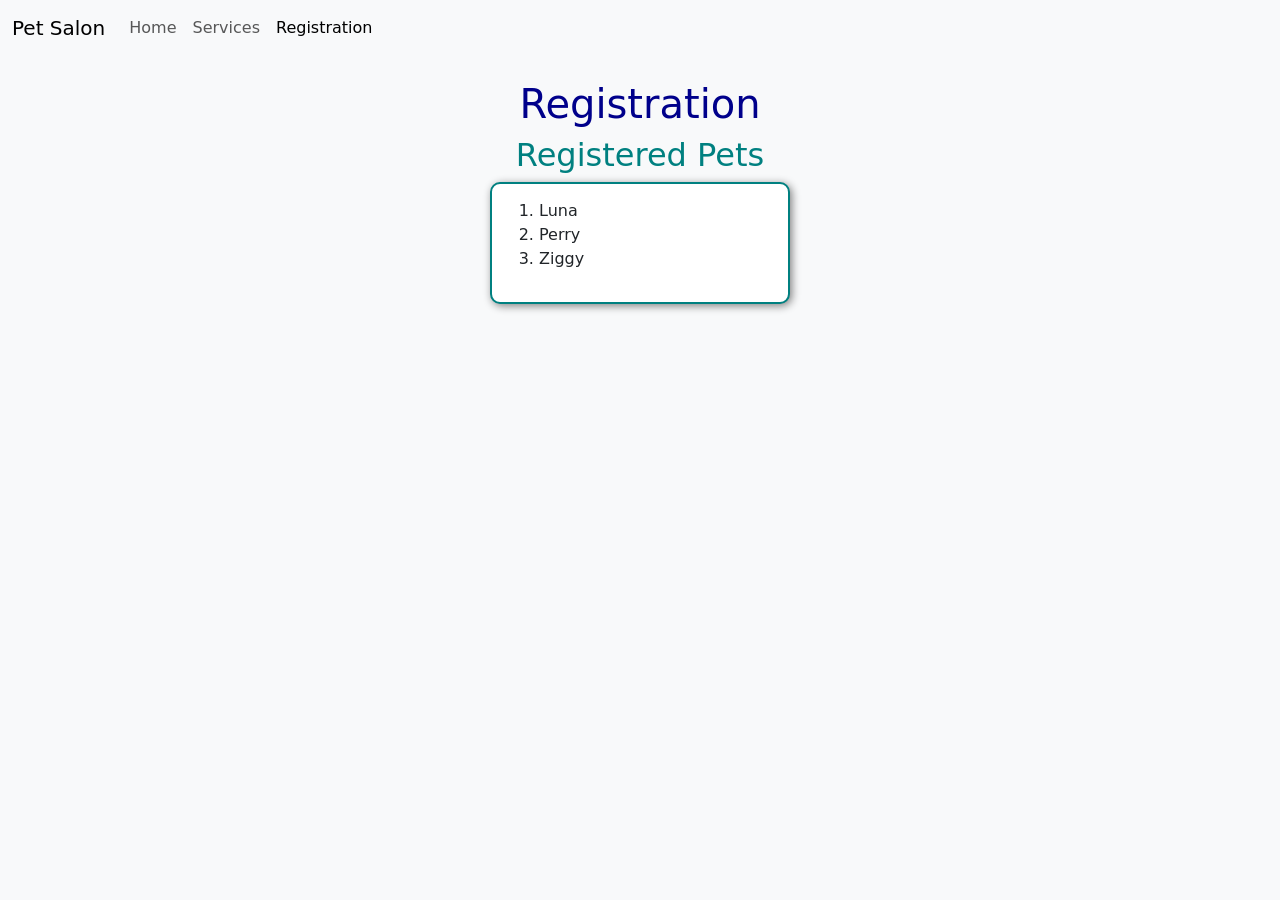
==== registration.html @ 01480c08 "FSD104 Assignment 1 JavaScript Fundamentals" ====
<!DOCTYPE html>
<html lang="en">
<head>
    <meta charset="UTF-8">
    <meta name="viewport" content="width=device-width, initial-scale=1.0">
    <link href="https://cdn.jsdelivr.net/npm/bootstrap@5.3.9/dist/css/bootstrap.min.css" rel="stylesheet"
        integrity="sha384-yEPZ7jP9S0QKiUQ0m3jjsO4ProIW7wvR9gXkI7JOGa2XVsw53Yke2bsdkBbjmmiX" crossorigin="anonymous">

    <link rel="stylesheet" href="registration1.css">
    
    <title>Registration</title>
</head>
<body>
     <nav class="navbar navbar-expand-lg bg-body-tertiary">
        <div class="container-fluid">
            <a class="navbar-brand" href="index.html">Pet Salon</a>
            <button class="navbar-toggler" type="button" data-bs-toggle="collapse"
                data-bs-target="#navbarSupportedContent" aria-controls="navbarSupportedContent" aria-expanded="false"
                aria-label="Toggle navigation">
                <span class="navbar-toggler-icon"></span>
            </button>
            <div class="collapse navbar-collapse" id="navbarSupportedContent">
                <ul class="navbar-nav me-auto mb-2 mb-lg-0">
                    <li class="nav-item">
                        <a class="nav-link" href="index.html">Home</a>
                    </li>
                    <li class="nav-item">
                        <a class="nav-link" href="services.html" >Services</a>
                    </li>
                    <li class="nav-item dropdown">
                        <a class="nav-link active" href="registration.html" >
                            Registration
                        </a>
                        <ul class="dropdown-menu">
                            <li><a class="dropdown-item" href="#">Action</a></li>
                            <li><a class="dropdown-item" href="#">Another action</a></li>
                            <li>
                                <hr class="dropdown-divider">
                            </li>
                            <li><a class="dropdown-item" href="#">Something else here</a></li>
                        </ul>
                    </li>
                    
                </ul>
            </div>
        </div>
    </nav>
<div class="container mt-4">
    <h1>Registration</h1>
    
    <h2>Registered Pets</h2>
    <div>
        <p id="sentence"></p>
    </div>
</div>

    <script src="scripts/registration1.js"></script>
</body>

</html>
---- registration1.css ----
body{
    background-color: #f8f9fa;
}

h1{
    text-align: center;
    color: darkblue;
    margin-top: 20px;
}

h2{
    text-align: center;
    color: teal;
}

#sentence{
    width: 300px;
    margin: auto;
    padding: 15px;
    background-color: white;
    border: 2px solid teal;
    border-radius: 10px;
    box-shadow: 2px 2px 8px gray;
}
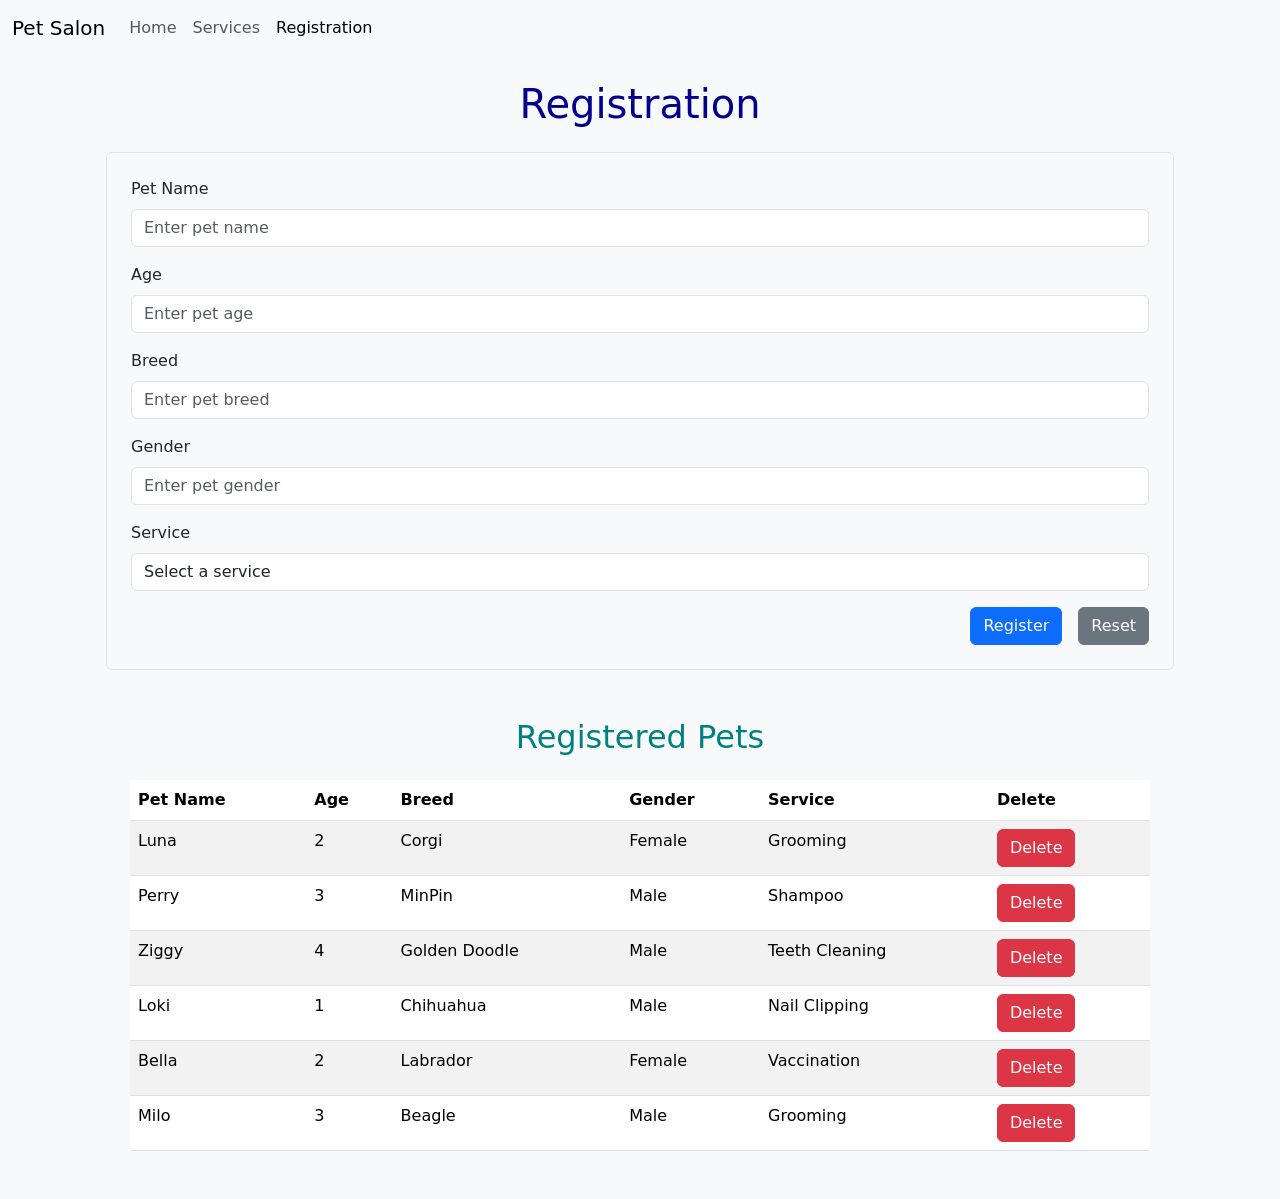
==== commit 3895ef62: "Assignment 3" ====
--- a/registration.html
+++ b/registration.html
@@ -47,11 +47,64 @@
     </nav>
 <div class="container mt-4">
     <h1>Registration</h1>
+
+    <form class="m-4 border p-4 bg-light rounded">
+            <div class="mb-3">
+                <label for="petName" class="form-label">Pet Name</label>
+                <input type="text" class="form-control" id="petName" placeholder="Enter pet name">
+            </div>
+
+            <div class="mb-3">
+                <label class="form-label">Age</label>
+                <input class="form-control" type="number" placeholder="Enter pet age" step="any">
+            </div>
+
+            <div class="mb-3">
+                <label class="form-label">Breed</label>
+                <input class="form-control" type="text" placeholder="Enter pet breed">
+            </div>
+
+            <div class="mb-3">
+                <label class="form-label">Gender</label>
+                <input class="form-control" type="text" placeholder="Enter pet gender">
+            </div>
+
+            <div class="mb-3">
+                <label class="form-label">Service</label>
+                <select class="form-control">
+                    <option value="">Select a service</option>
+                    <option value="grooming">Grooming</option>
+                    <option value="vaccination">Vaccination</option>
+                </select>
+            </div>
+
+            <div class="d-flex justify-content-end gap-3">
+                <button class="btn btn-primary" type="submit">Register</button>
+                <button class="btn btn-secondary" type="reset">Reset</button>
+            </div>
+
+        </form>   
+<section class="m-5">
+        <h2>Registered Pets</h2>
+        <table class="table table-striped mt-4">
+            <thead>
+                <tr>
+                    <th >Pet Name</th>
+                    <th >Age</th>
+                    <th >Breed</th>
+                    <th >Gender</th>
+                    <th >Service</th>
+                    <th >Delete</th>
+                </tr>
+            </thead>
+
+            <tbody id="petsTable">
+                <!-- Registered pets will be added here dynamically -->
+            
+            </tbody>
+
+        </table>
     
-    <h2>Registered Pets</h2>
-    <div>
-        <p id="sentence"></p>
-    </div>
 </div>
 
     <script src="scripts/registration1.js"></script>
